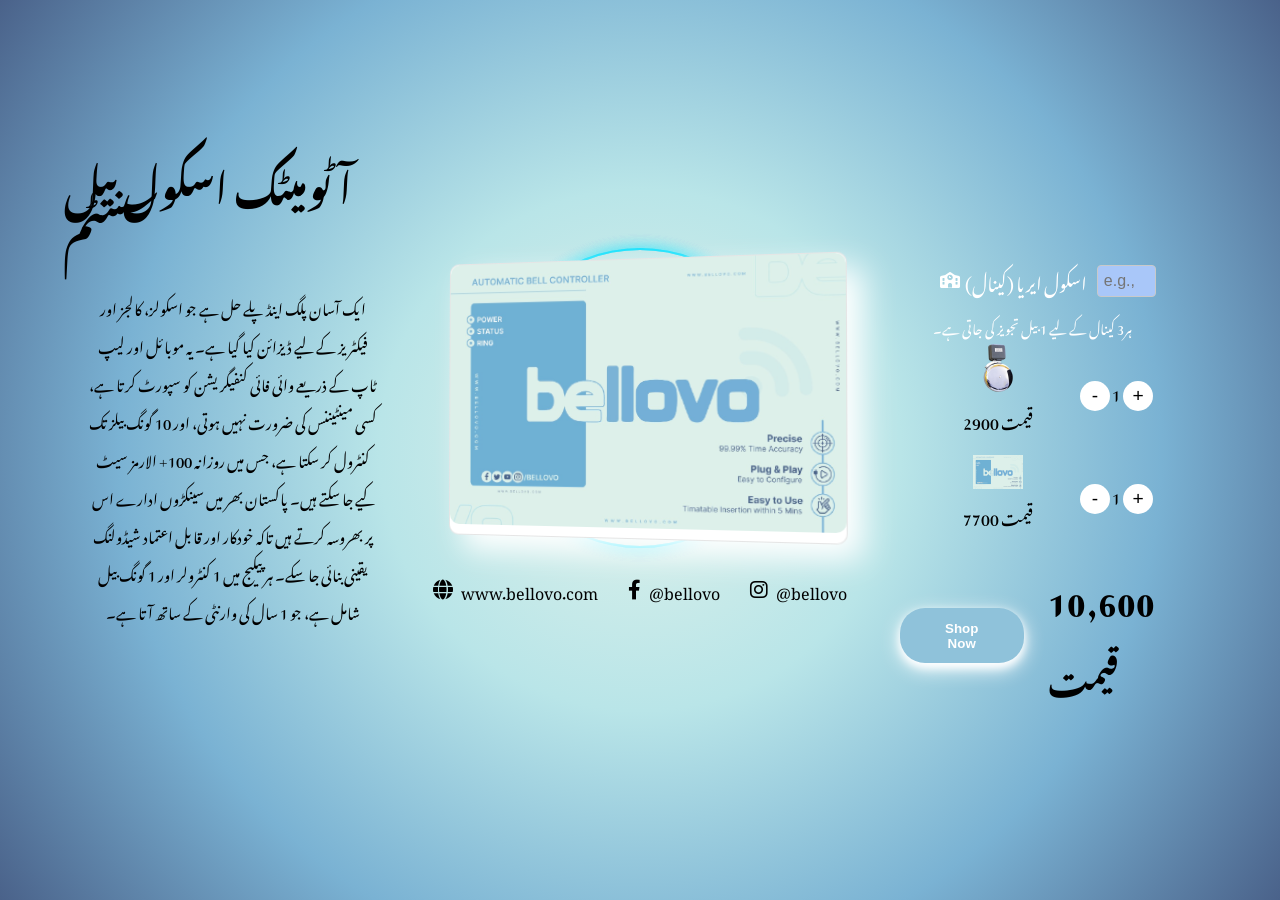
==== bellovo.html @ b9fddba4 "initial commit" ====
<!DOCTYPE html>
<html lang="en">
<head>
    <meta charset="UTF-8">
    <meta name="viewport" content="width=device-width, initial-scale=1.0">
    <link rel="stylesheet" href="https://cdnjs.cloudflare.com/ajax/libs/font-awesome/6.0.0-beta3/css/all.min.css">
    <link href="https://fonts.googleapis.com/css2?family=Noto+Nastaliq+Urdu&display=swap" rel="stylesheet">
    <title>Relax 30 - Bellovo</title>
    <link rel="stylesheet" href="bellovo.css">
</head>
<body>
    <div class="container">
        <main>
            <div class="content">
                <!-- Left Side Text Content -->
                <div class="product-info">
                    <h1>آٹومیٹک اسکول بیل سسٹم</h1>
                    <p class="description">
                        ایک آسان پلگ اینڈ پلے حل ہے جو اسکولز، کالجز اور فیکٹریز کے لیے ڈیزائن کیا گیا ہے۔ یہ موبائل اور لیپ ٹاپ کے ذریعے وائی فائی کنفیگریشن کو سپورٹ کرتا ہے، کسی مینٹیننس کی ضرورت نہیں ہوتی، اور 10 گونگ بیلز تک کنٹرول کر سکتا ہے، جس میں روزانہ 100+ الارمز سیٹ کیے جا سکتے ہیں۔ پاکستان بھر میں سینکڑوں ادارے اس پر بھروسہ کرتے ہیں تاکہ خودکار اور قابل اعتماد شیڈولنگ یقینی بنائی جا سکے۔ ہر پیکیج میں 1 کنٹرولر اور 1 گونگ بیل شامل ہے، جو 1 سال کی وارنٹی کے ساتھ آتا ہے۔
                    </p>
                </div>

                <!-- Centered Product Image -->
                <div class="box-container">
                    <div class="rotating-circles">
                        <div class="circle circle1"></div>
                        <div class="circle circle2"></div>
                        <div class="circle circle3"></div>
                    </div>
                    <div class="box">
                        <img src="bellovo.jpeg" alt="Bellovo Product">
                    </div>
                </div>

                <!-- Right Side Price and Quantity -->
                <div class="price-container">
                    <div class="price-row">
                        <div class="price-row-items">
                            <div class="price-row-item">
                                <div class="price-row-product">
                                    <img src="bell.png" alt="" width="50px">
                                    <span>2900 قیمت</span>
                                </div>
                                <div class="action-btn">
                                    <button class="qty-btn" onclick="updateBellQuantity(-1)">-</button>
                                    <span id="bell_qty">1</span>
                                    <button class="qty-btn" onclick="updateBellQuantity(1)">+</button>
                                </div>
                            </div>
                            <div class="price-row-item">
                                <div class="price-row-product">
                                    <img src="bellovo.jpeg" alt="" width="50px">
                                    <span>7700 قیمت</span>
                                </div>
                                <div class="action-btn">
                                    <button class="qty-btn" onclick="updateControllerQuantity(-1)">-</button>
                                    <span id="controller_qty">1</span>
                                    <button class="qty-btn" onclick="updateControllerQuantity(1)">+</button>
                                </div>
                            </div>
                        </div>
                        <div class="price-row-cart">
                            <button class="buy-btn" onclick="openModal()">Shop Now</button>
                            <span class="price" id="price_section"></span>
                        </div>
                    </div>

                    <!-- Area Tool -->
                    <div class="area-tool compact-design">
                        <div class="tool-input-line">
                            <i class="fas fa-school"></i>
                            <span class="tool-label">اسکول ایریا (کینال)</span>
                            <input class="tool-inputfield" type="number" id="area_input" placeholder="e.g., 3" min="0" max="12" step="1" oninput="updateBellWithArea()">
                        </div>
                        <div class="tool-description">
                            <small>ہر3 کینال کے لیے 1 بیل تجویز کی جاتی ہے۔</small>
                        </div>
                    </div>
                </div>
            </div>
        </main>
    </div>

    <!-- Modal -->
    <div id="customModal" class="modal">
        <div class="modal-content">
            <span class="close" onclick="closeModal()">&times;</span>
            <h2>Order Form</h2>
            <form id="orderForm">
                <div class="form-group">
                    <label for="name">Name:</label>
                    <input type="text" id="name" name="name" placeholder="Enter Your Name.." required>
                </div>
                <div class="form-group">
                    <label for="address">Address:</label>
                    <input type="text" id="address" name="address" placeholder="Enter Your Address.." required>
                </div>
                <div class="form-group">
                    <label for="phone">Phone:</label>
                    <input type="tel" id="phone" name="phone" placeholder="Enter Your Phone.." required>
                </div>
                <button type="submit" class="submit-btn">Submit</button>
            </form>
        </div>
    </div>

    <!-- Social Links -->
    <div class="social-tabs">
        <div class="social-links">
            <a href="https://www.bellovo.com" target="_blank" class="social-link">
                <i class="fas fa-globe"></i>
                <span>www.bellovo.com</span>
            </a>
            <a href="https://facebook.com/yourpage" target="_blank" class="social-link">
                <i class="fab fa-facebook-f"></i>
                <span>@bellovo</span>
            </a>
            <a href="https://instagram.com/yourpage" target="_blank" class="social-link">
                <i class="fab fa-instagram"></i>
                <span>@bellovo</span>
            </a>
        </div>
    </div>

    <script src="bellovo.js"></script>
    <script>
        function openModal() {
            document.getElementById("customModal").style.display = "flex";
        }

        function closeModal() {
            document.getElementById("customModal").style.display = "none";
        }

        function updateBellWithArea() {
            const areaInput = document.getElementById('area_input').value;
            const bellQuantityElement = document.getElementById('bell_qty');

            if (!areaInput || isNaN(areaInput)) {
                bellQuantityElement.innerText = 0;
                return;
            }

            const areaPerBell = 3;
            const recommendedBells = Math.ceil(areaInput / areaPerBell);
            bellQuantityElement.innerText = recommendedBells;
        }
    </script>
</body>
</html>
---- bellovo.css ----
:root {
    --primary-color: #DFF2EB;
    --secondary-color: #B9E5E8;
    --tertiary-color: #7AB2D3;
    --dark-color: #4A628A;
    --white: #FFFFFF;
    --black: #000000;
    --button-bg: #fff;
}

* {
    margin: 0;
    padding: 0;
    box-sizing: border-box;
    /* font-family: -apple-system, BlinkMacSystemFont, 'Segoe UI', Roboto, Oxygen, Ubuntu, Cantarell, sans-serif; */
}

body {
    background: radial-gradient(circle, #DFF2EB, #B9E5E8, #7AB2D3, #4A628A);
    height: 100vh;
    display: flex;
    justify-content: center;
    align-items: center;
    overflow: hidden;
    font-family: 'Noto Nastaliq Urdu', serif;
}

.container {
    width: 90%;
    max-width: 1400px;
    height: 90vh;
    display: flex;
    flex-direction: column;
}

/* Navbar */
nav {
    display: flex;
    justify-content: space-between;
    align-items: center;
    margin-bottom: 2rem;
}

.logo {
    display: flex;
    align-items: center;
    font-weight: bold;
    font-size: 1.2rem;
}

.logo img {
    width: 28px;
    height: 28px;
    margin-right: 8px;
}

.nav-buttons {
    display: flex;
    gap: 1rem;
}

.nav-btn {
    padding: 0.5rem 1.5rem;
    border: none;
    border-radius: 20px;
    background: none;
    cursor: pointer;
    font-size: 1rem;
}

.nav-btn.active {
    background-color: var(--button-bg);
    font-weight: bold;
}

/* Layout */
.content {
    display: grid;
    grid-template-columns: 1fr 1.2fr 1fr;
    align-items: center;
    margin-top: 10%;
    gap: 3%;
}

/* Product Info */
.product-info {
    display: flex;
    flex-direction: column;
    gap: 1rem;
    text-align: left;
    align-items: center;
}

h1 {
    font-size: 3.5rem;
    line-height: 1.1;
    margin-bottom: 1rem;
}

.dosage {
    font-size: 1.5rem;
    margin-bottom: 1rem;
}

.description {
    position: relative;
    padding: 7px;
    text-align: center;
    max-width: 90%;
    margin: auto;
    display: flex;
    color: #000;
    font-size: 15px;
}

/* Urdu Text Styling */
.description p {
    font-family: 'Noto Nastaliq Urdu', serif;
    font-size: 22px;
    color: #000;
}

.price-row {
    position: absolute;
    top: -70px;
    left: 22px;
}

.price-row-cart {
    display: flex;
    align-items: center;
    gap: 1.5rem;
    margin-top: 20px;
}

.price {
    font-size: 2rem;
    font-weight: bold;
}

.quantity {
    display: flex;
    align-items: center;
    gap: 1rem;
}

.qty-btn {
    width: 30px;
    height: 30px;
    border: none;
    border-radius: 50%;
    background: var(--white);
    cursor: pointer;
    font-size: 1.2rem;
}

.buy-btn {
    padding: 0.8rem 2rem;
    border: none;
    border-radius: 25px;
    box-shadow: 0 4px 8px 0 #fff, 0 6px 20px 0 #ffffff;
    background: #8fc2da;
    font-weight: bold;
    cursor: pointer;
    color: var(--white);
}

/* Product Image */
.product-image {
    display: flex;
    justify-content: center;
}

.product-image img {
    max-width: 80%;
    height: auto;
}

/* Right Panel */
.right-panel {
    display: flex;
    flex-direction: column;
    align-items: flex-end;
    gap: 2rem;
}

/* Pills */
.pill-buttons {
    display: flex;
    gap: 0.5rem;
}

.pill {
    padding: 0.5rem 1rem;
    border: 2px solid rgba(0, 0, 0, 0.1);
    border-radius: 20px;
    background: none;
    cursor: pointer;
}

.pill.active {
    background: var(--dark-color);
    color: var(--white);
    border-color: var(--dark-color);
}

/* Info Button */
.info-btn {
    display: flex;
    align-items: center;
    gap: 0.5rem;
    background: none;
    border: none;
    cursor: pointer;
    font-size: 0.9rem;
}

.info-btn img {
    width: 20px;
    height: 20px;
}

.box-container {
    perspective: 1000px;
    display: flex;
    justify-content: center;
    align-items: center;
    position: relative;
}

/* Product Box */
.box {
    background: white;
    border-radius: 10px;
    transform-style: preserve-3d;
    transform: rotateX(1deg) rotateY(-12deg);
    transition: transform 0.5s ease-in-out;
    box-shadow: 15px 15px 30px #fff;
    border: 1px solid rgba(0, 0, 0, 0.1);
    overflow: hidden;
    position: relative;
}

.box img {
    width: 100%;
    height: auto;
    object-fit: cover;
    border-radius: 10px;
}

/* Hover Effect */
.box:hover {
    transform: rotateX(0deg) rotateY(0deg) scale(1.05);
    box-shadow: 15px 15px 30px #fff;
}

/* Rotating Circles Container */
.rotating-circles {
    position: absolute;
    width: 300px;
    height: 300px;
    display: flex;
    justify-content: center;
    align-items: center;
}

/* Common Circle Styles */
.circle {
    position: absolute;
    width: 300px;
    height: 300px;
    border-radius: 50%;
    border: 2px solid rgba(0, 225, 255, 0.5);
    box-shadow: 0 0 15px rgba(0, 225, 255, 0.3);
    opacity: 15;
}

/* Animation Keyframes */
@keyframes rotateClockwise {
    0% { transform: rotate(0deg) translateX(120px) rotate(0deg); opacity: 0.3; }
    50% { opacity: 1; }
    100% { transform: rotate(360deg) translateX(120px) rotate(-360deg); opacity: 0.3; }
}

@keyframes rotateAntiClockwise {
    0% { transform: rotate(0deg) translateX(140px) rotate(0deg); opacity: 0.2; }
    50% { opacity: 1; }
    100% { transform: rotate(-360deg) translateX(140px) rotate(360deg); opacity: 0.2; }
}

/* Individual Circles */
.circle1 {
    animation: rotateClockwise 6s linear infinite;
}

.circle2 {
    animation: rotateAntiClockwise 8s linear infinite;
}

.circle3 {
    animation: rotateClockwise 7s linear infinite;
}

h1 {
    font-size: 2.5rem !important;
}

.right-box {
    display: flex;
}

.price-row-item {
    display: flex;
    align-items: center;
    gap: 15%;
    margin-top: 15px;
    justify-content: center;
}

.price-row-product {
    display: flex;
    flex-direction: column;
    align-items: center;
    gap: 7px;
}

.price-container {
    position: relative;
}
/* Mobile View  */
@media (max-width: 768px) {
    body {
        overflow-y: auto;
        height: auto;
        padding: 20px 0;
    }

    .container {
        height: auto;
        min-height: 100vh;
        overflow: visible;
    }

    .content {
        grid-template-columns: 1fr;
        gap: 40px;
        margin-top: 5%;
    }

    .box-container {
        order: 1;
        width: 90%;
    }

    .product-info {
        order: 2;
        text-align: center;
    }

    .price-container {
        order: 3;
        position: static;
        margin-top: 20px;
    }

    h1 {
        font-size: 2rem !important;
    }

    .description p {
        font-size: 18px;
    }

    .price-row-cart {
        flex-direction: column;
        gap: 1rem;
    }

    .price {
        font-size: 1.5rem;
    }

    .buy-btn {
        padding: 0.6rem 1.5rem;
    }

    .rotating-circles {
        width: 200px;
        height: 200px;
    }

    .circle {
        width: 200px;
        height: 200px;
    }

    .price-row {
        position: static;
        margin-top: 20px;
    }

    .price-row-item {
        flex-direction: row;
        gap: 10px;
    }

    .price-row-product {
        gap: 5px;
    }

    .compact-design {
        width: 100%; /* Full width on smaller screens */
        margin-top: 10px; /* Reduced margin for smaller screens */
    }

    .compact-design .tool-label {
        font-size: 16px; /* Smaller font size for smaller screens */
    }

    .compact-design input {
        font-size: 14px; /* Smaller font size for input */
    }

    .compact-design .tool-description {
        font-size: 14px; /* Smaller font size for description */
    }
    
}
/* Modal CSS */
.modal {
    display: none;
    position: fixed;
    left: 0;
    top: 0;
    width: 100%;
    height: 100%;
    background-color: rgba(0, 0, 0, 0.5);
    justify-content: center;
    align-items: center;
    z-index: 1000;
    backdrop-filter: blur(10px);
}

.modal-content {
    background: rgba(255, 255, 255, 0.1);
    padding: 30px;
    border-radius: 20px;
    width: 90%;
    max-width: 400px;
    box-shadow: 0 8px 32px rgba(0, 0, 0, 0.2);
    border: 1px solid rgba(255, 255, 255, 0.2);
    backdrop-filter: blur(10px);
    font-family: 'Inter', sans-serif;
    color: var(--white);
}

.close {
    position: absolute;
    top: 15px;
    right: 20px;
    font-size: 24px;
    cursor: pointer;
    color: var(--white);
    transition: color 0.3s ease;
}

.close:hover {
    color: var(--tertiary-color);
}

h2 {
    font-size: 1.8rem;
    margin-bottom: 20px;
    text-align: center;
    color: var(--white);
    font-weight: 600;
    letter-spacing: -0.5px;
}

.form-group {
    margin-bottom: 20px;
}

.form-group label {
    display: block;
    margin-bottom: 8px;
    font-weight: 500;
    color: var(--white);
    font-size: 14px;
    text-transform: uppercase;
    letter-spacing: 0.5px;
}

.form-group input {
    width: 100%;
    padding: 12px;
    border: 1px solid rgba(255, 255, 255, 0.2);
    border-radius: 10px;
    font-size: 16px;
    background-color: rgba(255, 255, 255, 0.1);
    transition: border-color 0.3s ease, box-shadow 0.3s ease;
    font-family: 'Inter', sans-serif;
    color: var(--white);
}

.form-group input::placeholder {
    color: rgba(255, 255, 255, 0.7);
    font-weight: 300;
}

.form-group input:focus {
    border-color: var(--tertiary-color);
    box-shadow: 0 0 8px rgba(122, 178, 211, 0.5);
    outline: none;
    background-color: rgba(255, 255, 255, 0.2);
}

.submit-btn {
    width: 100%;
    padding: 12px;
    background: rgba(122, 178, 211, 0.8);
    color: var(--white);
    border: none;
    border-radius: 10px;
    font-size: 16px;
    cursor: pointer;
    transition: background 0.3s ease, transform 0.2s ease;
    font-family: 'Inter', sans-serif;
    font-weight: 500;
    letter-spacing: 0.5px;
}

.submit-btn:hover {
    background: rgba(122, 178, 211, 1);
    transform: scale(1.02);
}

.submit-btn:active {
    transform: scale(0.98);
}

/* Footer Styles */
/* Social Tabs Styles */
.social-tabs {
    position: absolute; /* Fixed at the bottom */
    top: 560px; /* Stick to the bottom */
    left: 0; /* Align to the left */
    width: 100%; /* Full width */
    padding: 10px 0; /* Add padding for spacing */
    text-align: center; /* Center-align content */
    background: transparent; /* No background */
    z-index: 100; /* Ensure it's above other content */
    /* border-top: 1px solid rgba(0, 0, 0, 0.1);  */
}

.social-links {
    display: flex;
    justify-content: center;
    gap: 30px; /* Space between links */
}

.social-link {
    text-decoration: none;
    color: var(--black); /* Black text for contrast */
    font-size: 16px; /* Text size */
    display: flex;
    align-items: center;
    gap: 8px; /* Space between icon and text */
    transition: color 0.3s ease, transform 0.3s ease; /* Smooth transitions */
}

.social-link i {
    font-size: 20px; /* Icon size */
    color: var(--black); /* Black icon color */
}

.social-link:hover {
    color: var(--tertiary-color); /* Change text color on hover */
}

.social-link:hover i {
    color: var(--tertiary-color); /* Change icon color on hover */
}

@media (min-width: 640px) and (max-width: 768px) {
    .social-tabs {
        position: absolute;
        top: 1200px; 
        width: 100%;
        padding: 10px 0;
        text-align: center;
        transform: scale(0.7);
        background: transparent; 
        z-index: 100; 
    }   

    .compact-design {
        position: relative;
        bottom: 275px;
        right: -50px;
    }
}

@media (min-width: 480px) and (max-width: 640px) { 
    .social-tabs {
        position: absolute;
        top: 1120px; 
        width: 100%; 
        padding: 10px 0;
        text-align: center;
        transform: scale(0.7);
        background: transparent; 
        z-index: 100; 
    }   

    .compact-design {
        position: relative;
        bottom: 275px;
        right: -50px;
    }
}

@media (min-width: 220px) and (max-width: 320px) { 
    .social-tabs {
        position: absolute;
        top: 1200px; 
        width: 100%;
        padding: 10px 0;
        text-align: center; 
        transform: scale(0.7);
        background: transparent; 
        z-index: 100; 
    }   

    .compact-design {
        position: relative;
        bottom: 275px;
        right: -15px;
    }
}

@media (min-width: 320px) and (max-width: 480px) { 
    .social-tabs {
        position: absolute;
        top: 1120px; 
        width: 100%;
        padding: 10px 0;
        text-align: center; 
        transform: scale(0.7);
        background: transparent; 
        z-index: 100; 
    }   

    .compact-design {
        position: relative;
        bottom: 275px;
        right: -15px;
    }
}



.compact-design {
    margin-top: -150px;
    padding: 10px;
    /* border: 1px solid #e0e0e0; */
    border-radius: 8px;
    /* background-color: #82aef7; */
    max-width: 400px;
    width: 78%;
    margin-left: auto;
    margin-right: auto;
}

.compact-design .tool-input-line {
    display: flex;
    align-items: center;
    gap: 10px;
    margin-bottom: 5px;
}

.compact-design .tool-label {
    font-size: 18px;
    color: #ffffff;
    white-space: nowrap;
}

.compact-design input {
    padding: 6px;
    border: 1px solid #c9c9c9;
    background-color: #A9C7F9;
    border-radius: 4px;
    font-size: 16px;
    outline: none;
}

.compact-design .tool-description {
    font-size: 16px;
    color: #ffffff;
    margin: -3px 8px;
}

.compact-design .tool-input-line i {
    color: #ffffff;
    position: relative;
    margin-right: 10px;
    left: 15px;
    top: -1px;
}
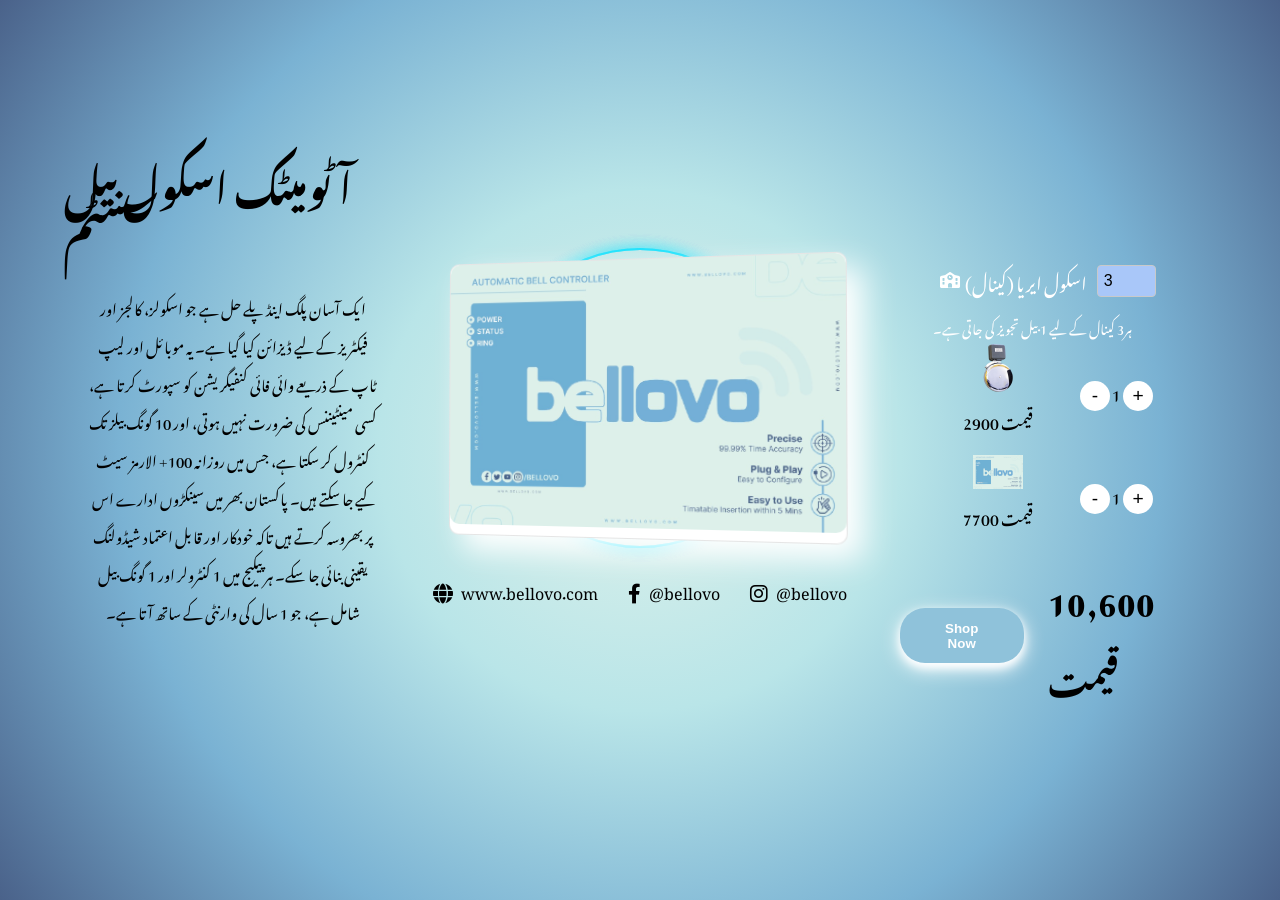
==== commit 8ec9ca3c: "Update Area with bells and social Icons" ====
--- a/bellovo.html
+++ b/bellovo.html
@@ -124,27 +124,60 @@
 
     <script src="bellovo.js"></script>
     <script>
-        function openModal() {
-            document.getElementById("customModal").style.display = "flex";
+        // Open Modal
+    function openModal() {
+        document.getElementById("customModal").style.display = "flex";
+    }
+
+    // Close Modal
+    function closeModal() {
+        document.getElementById("customModal").style.display = "none";
+    }
+
+    // Update bell quantity based on area input (1 bell = 3 canals)
+    function updateBellWithArea() {
+        const areaInput = document.getElementById('area_input').value;
+        const bellQuantityElement = document.getElementById('bell_qty');
+
+        if (!areaInput || isNaN(areaInput)) {
+            bellQuantityElement.innerText = 0;
+            return;
         }
 
-        function closeModal() {
-            document.getElementById("customModal").style.display = "none";
-        }
+        const areaPerBell = 3;
+        const recommendedBells = Math.ceil(areaInput / areaPerBell);
+        bellQuantityElement.innerText = recommendedBells;
+    }
 
-        function updateBellWithArea() {
-            const areaInput = document.getElementById('area_input').value;
-            const bellQuantityElement = document.getElementById('bell_qty');
+    // Update area based on bell quantity (1 bell = 3 canals)
+    function updateArea() {
+        const bellQty = parseInt(document.getElementById('bell_qty').innerText);
+        const areaInput = document.getElementById('area_input');
+        const area = bellQty * 3;
+        areaInput.value = area;
+    }
 
-            if (!areaInput || isNaN(areaInput)) {
-                bellQuantityElement.innerText = 0;
-                return;
-            }
+    // Update bell quantity and area
+    function updateBellQuantity(change) {
+        const bellQtyElement = document.getElementById('bell_qty');
+        let bellQty = parseInt(bellQtyElement.innerText);
 
-            const areaPerBell = 3;
-            const recommendedBells = Math.ceil(areaInput / areaPerBell);
-            bellQuantityElement.innerText = recommendedBells;
-        }
+        // Update bell quantity
+        bellQty += change;
+        if (bellQty < 1) bellQty = 1;
+        bellQtyElement.innerText = bellQty;
+
+        // Update area based on the new bell quantity
+        updateArea();
+    }
+
+    // Initialize area on page load
+    function initializeArea() {
+        updateArea();
+    }
+
+    document.getElementById('area_input').addEventListener('input', updateBellWithArea);
+    initializeArea();
     </script>
 </body>
 </html>
--- a/bellovo.css
+++ b/bellovo.css
@@ -572,6 +572,8 @@
 .social-link i {
     font-size: 20px; /* Icon size */
     color: var(--black); /* Black icon color */
+    position: relative;
+    top: 4px;
 }
 
 .social-link:hover {
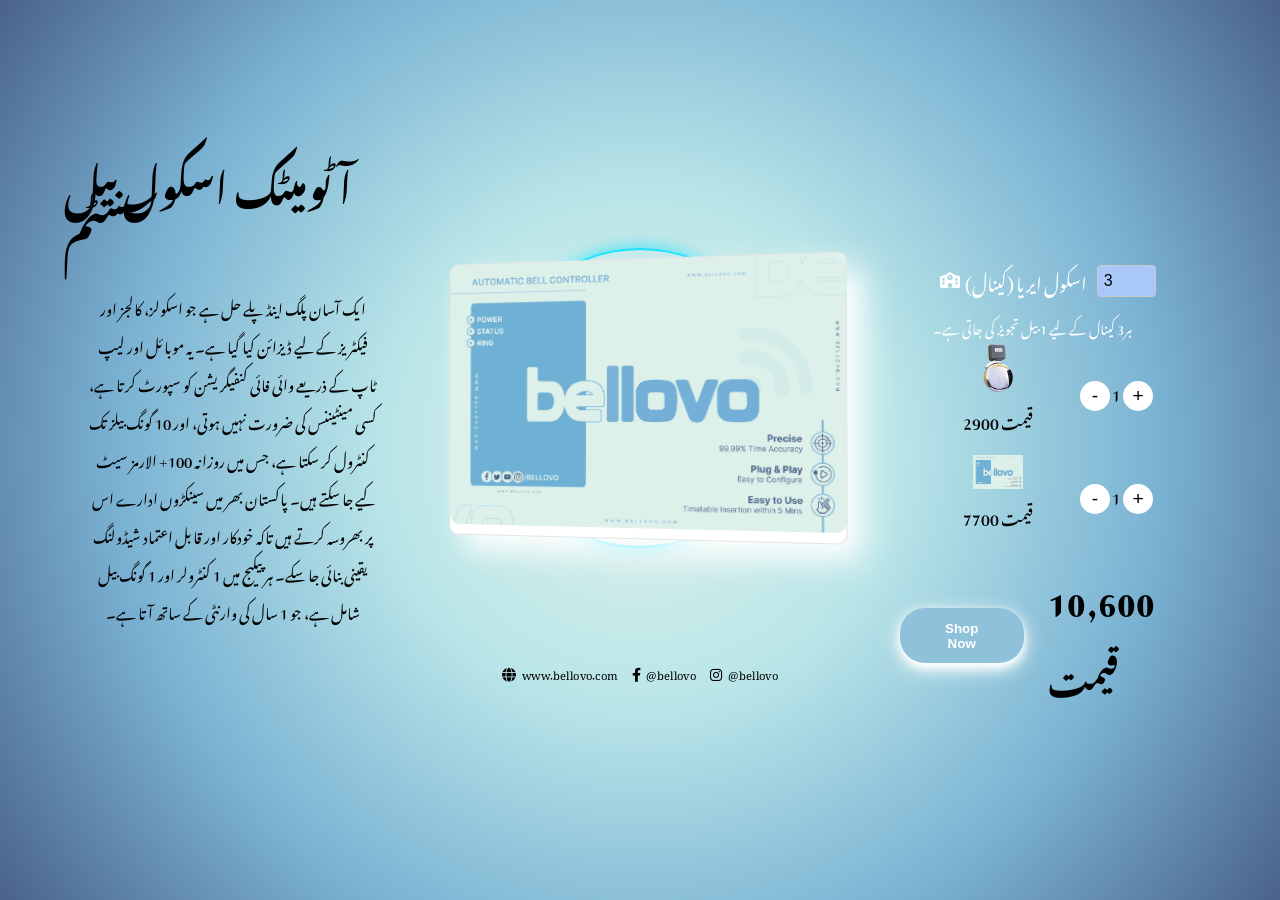
==== commit 1e2f8c2e: "Fixed Desktop View And Social Icons" ====
--- a/bellovo.html
+++ b/bellovo.html
@@ -10,7 +10,6 @@
 </head>
 <body>
     <div class="container">
-        <main>
             <div class="content">
                 <!-- Left Side Text Content -->
                 <div class="product-info">
@@ -78,7 +77,23 @@
                     </div>
                 </div>
             </div>
-        </main>
+            <!-- Social Links -->
+    </div>
+    <div class="social-tabs">
+        <div class="social-links">
+            <a href="https://www.bellovo.com" target="_blank" class="social-link">
+                <i class="fas fa-globe"></i>
+                <span>www.bellovo.com</span>
+            </a>
+            <a href="https://facebook.com/yourpage" target="_blank" class="social-link">
+                <i class="fab fa-facebook-f"></i>
+                <span>@bellovo</span>
+            </a>
+            <a href="https://instagram.com/yourpage" target="_blank" class="social-link">
+                <i class="fab fa-instagram"></i>
+                <span>@bellovo</span>
+            </a>
+        </div>
     </div>
 
     <!-- Modal -->
@@ -104,80 +119,6 @@
         </div>
     </div>
 
-    <!-- Social Links -->
-    <div class="social-tabs">
-        <div class="social-links">
-            <a href="https://www.bellovo.com" target="_blank" class="social-link">
-                <i class="fas fa-globe"></i>
-                <span>www.bellovo.com</span>
-            </a>
-            <a href="https://facebook.com/yourpage" target="_blank" class="social-link">
-                <i class="fab fa-facebook-f"></i>
-                <span>@bellovo</span>
-            </a>
-            <a href="https://instagram.com/yourpage" target="_blank" class="social-link">
-                <i class="fab fa-instagram"></i>
-                <span>@bellovo</span>
-            </a>
-        </div>
-    </div>
-
     <script src="bellovo.js"></script>
-    <script>
-        // Open Modal
-    function openModal() {
-        document.getElementById("customModal").style.display = "flex";
-    }
-
-    // Close Modal
-    function closeModal() {
-        document.getElementById("customModal").style.display = "none";
-    }
-
-    // Update bell quantity based on area input (1 bell = 3 canals)
-    function updateBellWithArea() {
-        const areaInput = document.getElementById('area_input').value;
-        const bellQuantityElement = document.getElementById('bell_qty');
-
-        if (!areaInput || isNaN(areaInput)) {
-            bellQuantityElement.innerText = 0;
-            return;
-        }
-
-        const areaPerBell = 3;
-        const recommendedBells = Math.ceil(areaInput / areaPerBell);
-        bellQuantityElement.innerText = recommendedBells;
-    }
-
-    // Update area based on bell quantity (1 bell = 3 canals)
-    function updateArea() {
-        const bellQty = parseInt(document.getElementById('bell_qty').innerText);
-        const areaInput = document.getElementById('area_input');
-        const area = bellQty * 3;
-        areaInput.value = area;
-    }
-
-    // Update bell quantity and area
-    function updateBellQuantity(change) {
-        const bellQtyElement = document.getElementById('bell_qty');
-        let bellQty = parseInt(bellQtyElement.innerText);
-
-        // Update bell quantity
-        bellQty += change;
-        if (bellQty < 1) bellQty = 1;
-        bellQtyElement.innerText = bellQty;
-
-        // Update area based on the new bell quantity
-        updateArea();
-    }
-
-    // Initialize area on page load
-    function initializeArea() {
-        updateArea();
-    }
-
-    document.getElementById('area_input').addEventListener('input', updateBellWithArea);
-    initializeArea();
-    </script>
 </body>
 </html>
--- a/bellovo.css
+++ b/bellovo.css
@@ -583,6 +583,61 @@
 .social-link:hover i {
     color: var(--tertiary-color); /* Change icon color on hover */
 }
+@media (min-width: 769px) and (max-width: 1350px) {
+    .social-tabs {
+        position: fixed;
+        bottom: 35px; /* Always 5px above the bottom */
+        left: 0;
+        width: 100%;
+        padding: 10px 0;
+        text-align: center;
+        background: transparent;
+        z-index: 100; /* Ensure it stays above other content */
+        transform: scale(0.7); /* Optional: Scale down if needed */
+        transform-origin: bottom center; /* Ensure scaling happens from the bottom */
+    }
+
+    .social-links {
+        display: flex;
+        justify-content: center;
+        gap: 20px;
+    }
+
+    .container {
+        overflow-y: auto;  
+    }
+
+}
+
+@media (min-width: 1350px) and (max-width: 2700px) {
+    .social-tabs {
+        position: fixed;
+        bottom: 35px; /* Always 5px above the bottom */
+        left: 0;
+        width: 100%;
+        padding: 10px 0;
+        text-align: center;
+        background: transparent;
+        z-index: 100; /* Ensure it stays above other content */
+        transform: scale(0.7); /* Optional: Scale down if needed */
+        transform-origin: bottom center; /* Ensure scaling happens from the bottom */
+    }
+
+    .social-links {
+        display: flex;
+        justify-content: center;
+        gap: 20px;
+    }
+
+    /* .social-link {
+        color: #007bff;
+        text-decoration: none;
+    }
+
+    .social-link:hover {
+        text-decoration: underline;
+    } */
+}
 
 @media (min-width: 640px) and (max-width: 768px) {
     .social-tabs {
